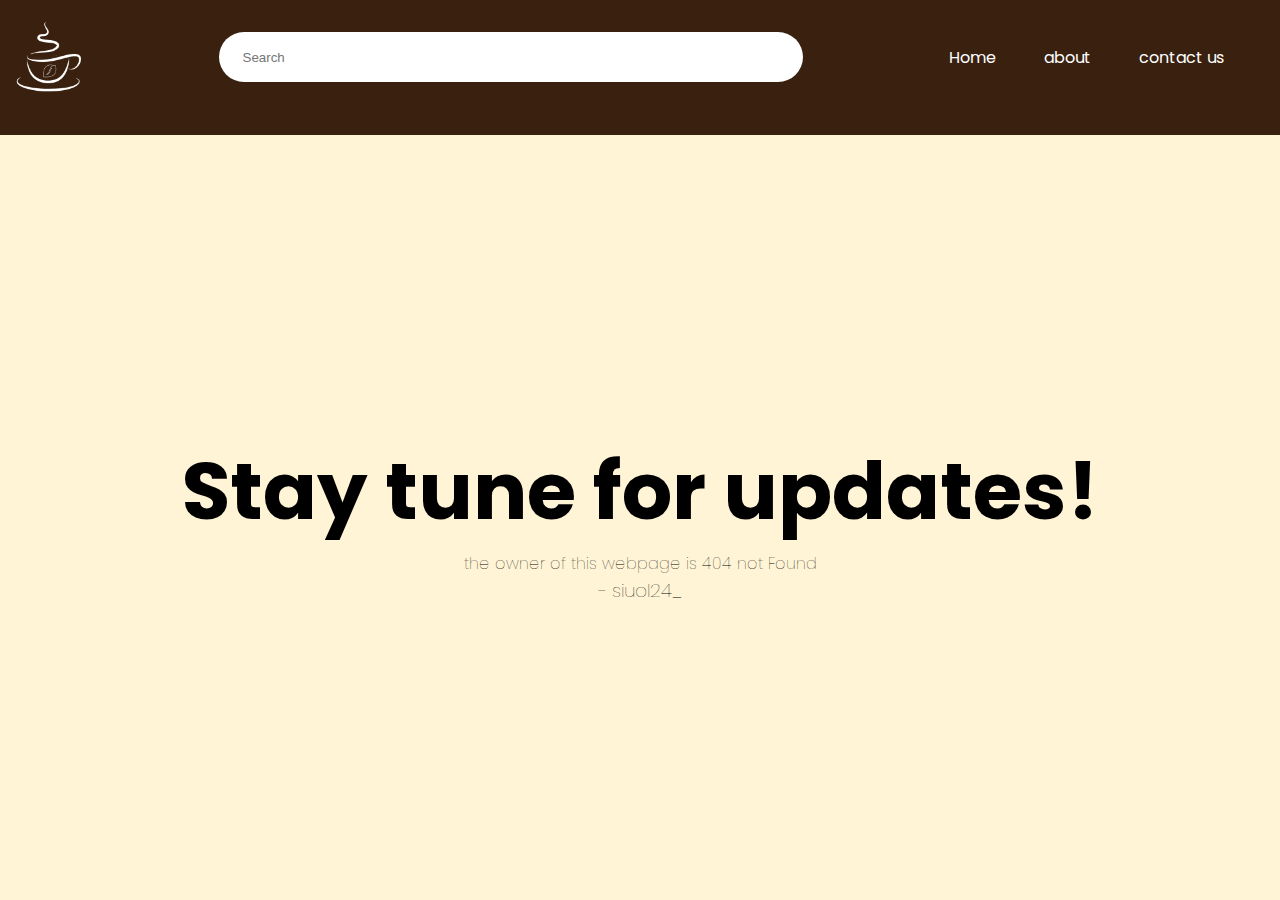
==== menu.html @ 00432103 "Add files via upload" ====
<!DOCTYPE html>
<html lang="en">
<head>
    <meta http-equiv="CONTENT-TYPE" content="text/html; charset=UTF-8">
    <link rel="stylesheet" href="style/menu-style.css">
    <link rel="icon" type="image/png" href="imgs/mochalogo.png">
</head>

<body>
    <header class="head-blk" id="head-blk"> 
       <div class="content">          
           <div class="brand-name">                       
                <div class="emblem">
                    <img src= "imgs/Emblem.png" id="logo">
               </div>              
          </div>             
           <div class="search-bar">
                   <input type="text" placeholder="Search" id="search">
           </div> 
           <div class="nav-blk">
               <ul class="nav-links">
                  <li><a href="index.html">Home</a></li>
                  <li><a href="#">about</a></li>
                  <li><a href="#section2">contact us</a></li>
               </ul>
           </div>
        </div>
    </header>
    
    <section class="menu-section">
       <h1>Stay tune for updates!</h1>
       <h4> the owner of this webpage is 404 not Found</h3>
        <h3>- siuol24_ </h3>
    </section>
</body>
</html>
---- style/menu-style.css ----
@import url('https://fonts.googleapis.com/css2?family=Raleway:wght@200&display=swap');
@import url('https://fonts.googleapis.com/css2?family=Poppins:wght@500&display=swap');
* {
    margin: 0;
    padding: 0;
    box-sizing: border-box;
}

body {  
    height: 100vh;
    min-width: 460px;
    font-family: 'poppins',raleway, helvetica;
    margin: 0;
    padding: 0;
}

.head-blk { 
    background: #3a210f;
    width: 100%;
    height: 15vh;
    padding:0.5rem;
    box-shadow: 0px 0px 10px rgba(0, 0, 0, 0.8);
}

img {
    width: 100%;
    height: auto;
}

a{
    text-decoration: none ;
    color: white;
}

.content {
    display: flex;
    flex-direction: row;
    place-items: center;
    justify-content: space-between;
}

.brand-name {    
    display: flex;
    align-items: center;        
    margin: 0px;
    padding: 0px;
}
.emblem{
    display: flex;
    justify-content: center;
    align-content: center;
    
}
#logo {
    max-width:80px;
    height: auto;
}

.search-bar{
    width:50%;
    height: auto;
    padding:1.5rem;
}
#search{
    width: 100% ;
    height: 50px;
    border-radius: 30px;
    padding-left: 1.5rem;
    border: none;
}
.nav-links {
    list-style: none;
    display: flex;
    align-items: center;
    gap: 3rem;
    margin: 1rem;
}
.nav-blk{
    padding: auto;
    margin-right:2rem ;
}
/*---- end of header-----*/
.menu-section{
    display: flex;
    flex-direction: column;
    width: 100%;
    height: 85vh;
    background: #fff4d5;
    align-items: center;
    justify-content: center;
}
h1{
    font-size: 5rem;
}
h3, h4{
  font-weight: 100;
}
@media (max-width: 900px){
    h1{
        font-size: 3rem;
    }
    h3, h4{
      font-weight: 100;
      font-size: smaller;
    }
}
@media (max-width: 600px){
    h1{
        font-size: 2rem;
    }
    h3, h4{
      font-weight: 100;
      font-size: smaller;
    }
}
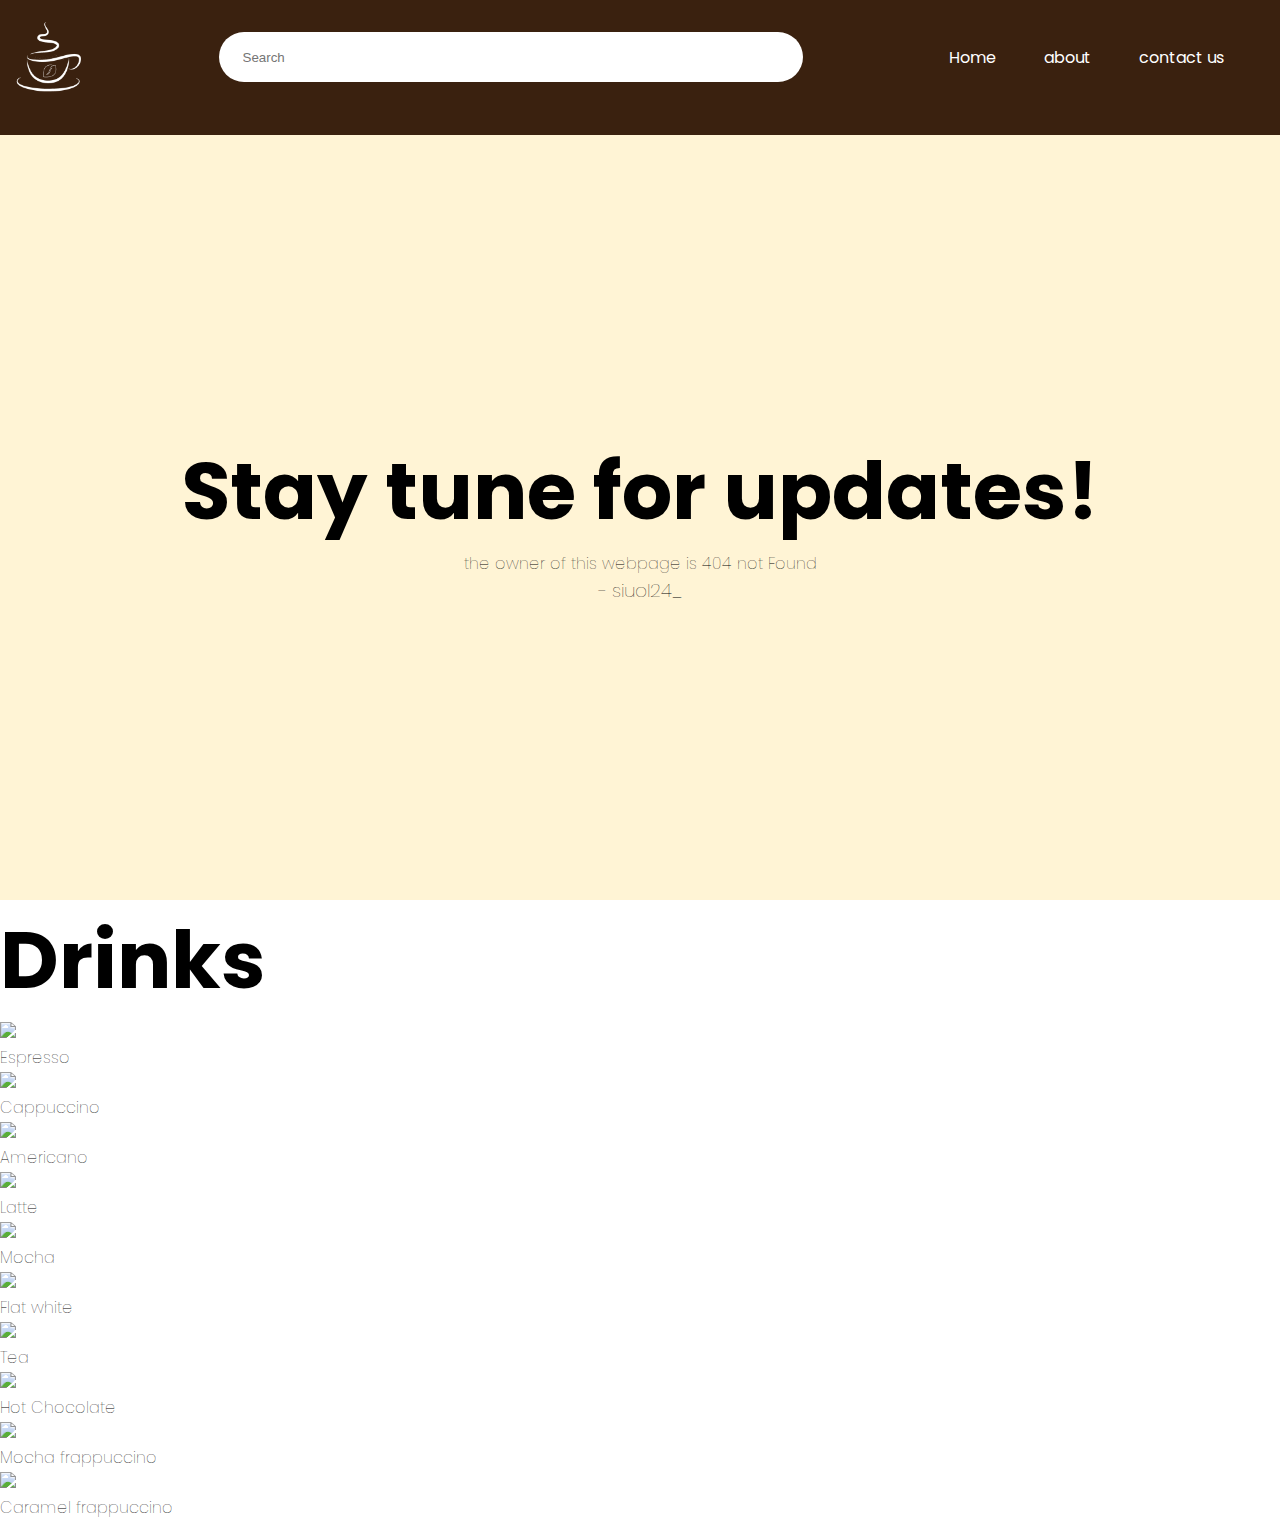
==== commit 0180ed9d: "Add files via upload" ====
--- a/menu.html
+++ b/menu.html
@@ -2,8 +2,10 @@
 <html lang="en">
 <head>
     <meta http-equiv="CONTENT-TYPE" content="text/html; charset=UTF-8">
+    <meta name="viewport" content="width=device-width, initial-scale=1.0">
     <link rel="stylesheet" href="style/menu-style.css">
     <link rel="icon" type="image/png" href="imgs/mochalogo.png">
+    <title>Products</title>
 </head>
 
 <body>
@@ -32,5 +34,52 @@
        <h4> the owner of this webpage is 404 not Found</h3>
         <h3>- siuol24_ </h3>
     </section>
+
+    <section2 class = "section2">
+        <div class="products">
+            <div class = "title"> <h1>Drinks</h1></div>
+            <div class = "product-container">
+            <img src="imgs/espresso.jpg" id="img-product">
+            <h4>Espresso</h4>
+            </div>
+            <div class = "product-container">
+                <img src="imgs/capochinno.jpg" id="img-product">
+                <h4>Cappuccino</h4>
+            </div>
+            <div class = "product-container">
+                <img src="imgs/americano.jpg" id="img-product">
+                <h4>Americano</h4>
+            </div>
+            <div class = "product-container">
+                <img src="imgs/latte.jpg" id="img-product">
+                <h4>Latte</h4>
+            </div>
+            <div class = "product-container">
+                <img src="imgs/mocha.jpg" id="img-product">
+                <h4>Mocha</h4>
+            </div>
+            <div class = "product-container">
+                <img src="imgs/flat white.jpg" id="img-product">
+                <h4>Flat white</h4>
+            </div>
+            <div class = "product-container">
+                <img src="imgs/tea.jpg" id="img-product">
+                <h4>Tea</h4>
+            </div>
+            <div class = "product-container">
+                <img src="imgs/hot chocolate.jpg" id="img-product">
+                <h4>Hot Chocolate</h4>
+            </div>
+            <div class = "product-container">
+                <img src="imgs/Mocha frappuccino.jpg" id="img-product">
+                <h4>Mocha frappuccino</h4>
+            </div>
+            <div class = "product-container">
+                <img src="imgs/caramel frappuccino.jpg" id="img-product">
+                <h4>Caramel frappuccino</h4>
+            </div>
+    </div>
+     </section>
 </body>
+
 </html>
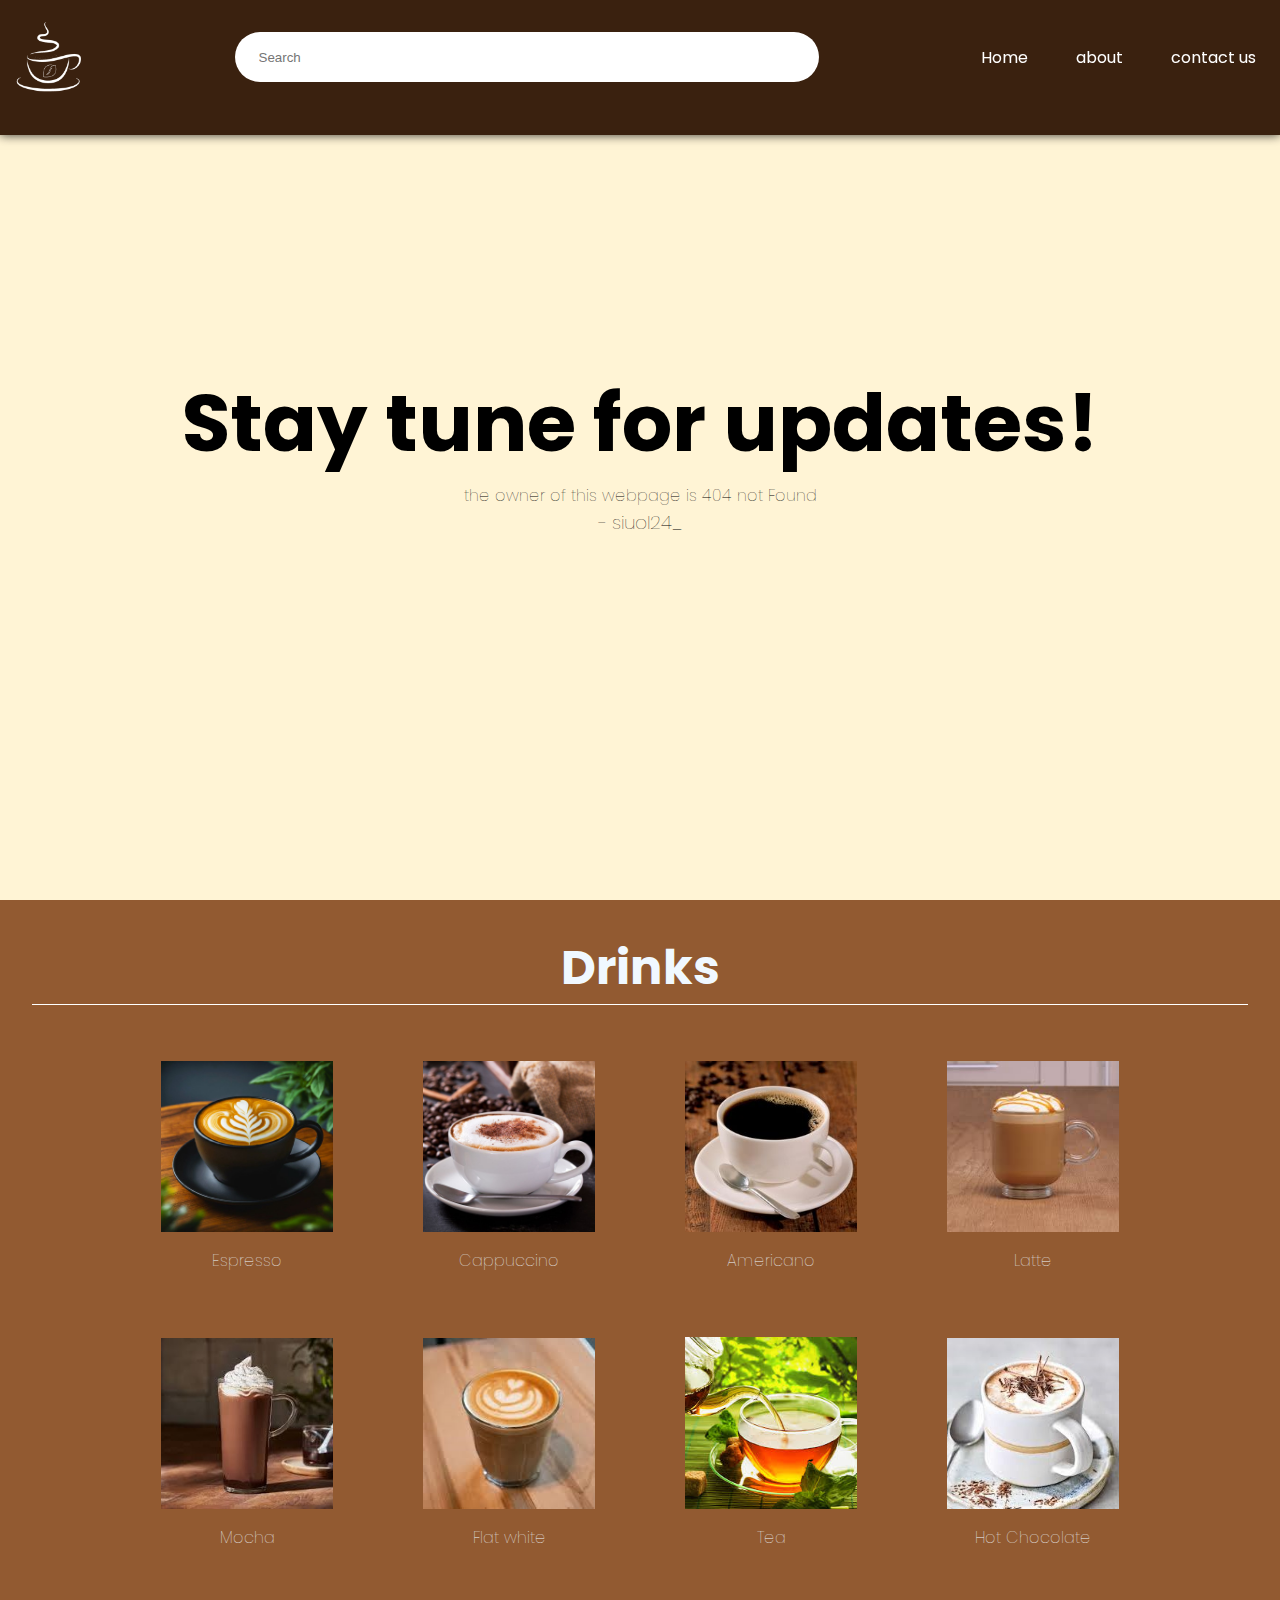
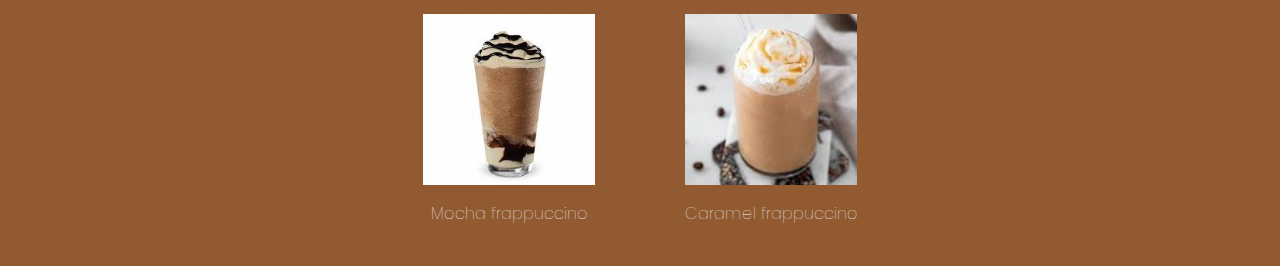
==== commit ff8ffd40: "Update menu.html" ====
--- a/menu.html
+++ b/menu.html
@@ -21,9 +21,9 @@
            </div> 
            <div class="nav-blk">
                <ul class="nav-links">
-                  <li><a href="index.html">Home</a></li>
-                  <li><a href="#">about</a></li>
-                  <li><a href="#section2">contact us</a></li>
+                  <li><a id = "nav-links" href="index.html">Home</a></li>
+                  <li><a id = "nav-links" href="#">about</a></li>
+                  <li><a id = "nav-links" href="#section2">contact us</a></li>
                </ul>
            </div>
         </div>
--- a/style/menu-style.css
+++ b/style/menu-style.css
@@ -16,6 +16,7 @@
 
 .head-blk { 
     background: #3a210f;
+    position: fixed;
     width: 100%;
     height: 15vh;
     padding:0.5rem;
@@ -75,16 +76,17 @@
     gap: 3rem;
     margin: 1rem;
 }
-.nav-blk{
-    padding: auto;
-    margin-right:2rem ;
+#nav-links:hover {
+    color: rgb(140, 0, 255);
+    text-decoration: underline;
 }
+
 /*---- end of header-----*/
 .menu-section{
     display: flex;
     flex-direction: column;
     width: 100%;
-    height: 85vh;
+    height: 100vh;
     background: #fff4d5;
     align-items: center;
     justify-content: center;
@@ -95,6 +97,75 @@
 h3, h4{
   font-weight: 100;
 }
+
+/*---- end of section1-----*/
+.section2{
+    display: flex;
+    flex-direction: column;
+}
+
+.section2 h1{
+    font-size: 3rem;
+    color: aliceblue;
+    cursor: pointer;
+    transition: all 0.5 ease-in;
+}
+
+.section2 h4{
+    cursor: pointer;
+    color: aliceblue;
+    transition: all 0.5 ease-in;
+}
+.section2 h4:hover{
+    color: rgb(209, 209, 209);
+    text-decoration: underline;
+}
+.title{
+    display: flex;
+    width: 100%;
+    align-items: center;
+    justify-content: center;
+    border-bottom: 0.5px solid white;
+}
+.products{
+    display: flex;
+    width: 100%;
+    height: auto;
+    background: #925a31;
+    flex-wrap: wrap;
+    justify-content: center;
+    gap: 2rem;
+    padding: 2rem;
+}
+.product-container{
+    display: flex;
+    flex-direction: column;
+    align-items: center;
+    justify-content: center;
+    height: auto;
+    width: 230px;
+    flex-grow: 0;
+    flex-shrink: 0;
+    transition: transform 0.5s ease;
+    border-radius:15px ;
+    padding: 0.5rem;
+}
+.product-container:hover{
+    box-shadow: 0px 0px 10px rgba(0, 0, 0, 0.8);
+    transform: translateY(-5px) ;
+}
+
+#img-product{
+    height: auto;
+    width: 80%;
+    margin: 1rem;
+    transition: all 0.5s ease-in-out;
+}
+#img-product:hover{
+    border-radius: 50% ;
+}
+
+
 @media (max-width: 900px){
     h1{
         font-size: 3rem;
